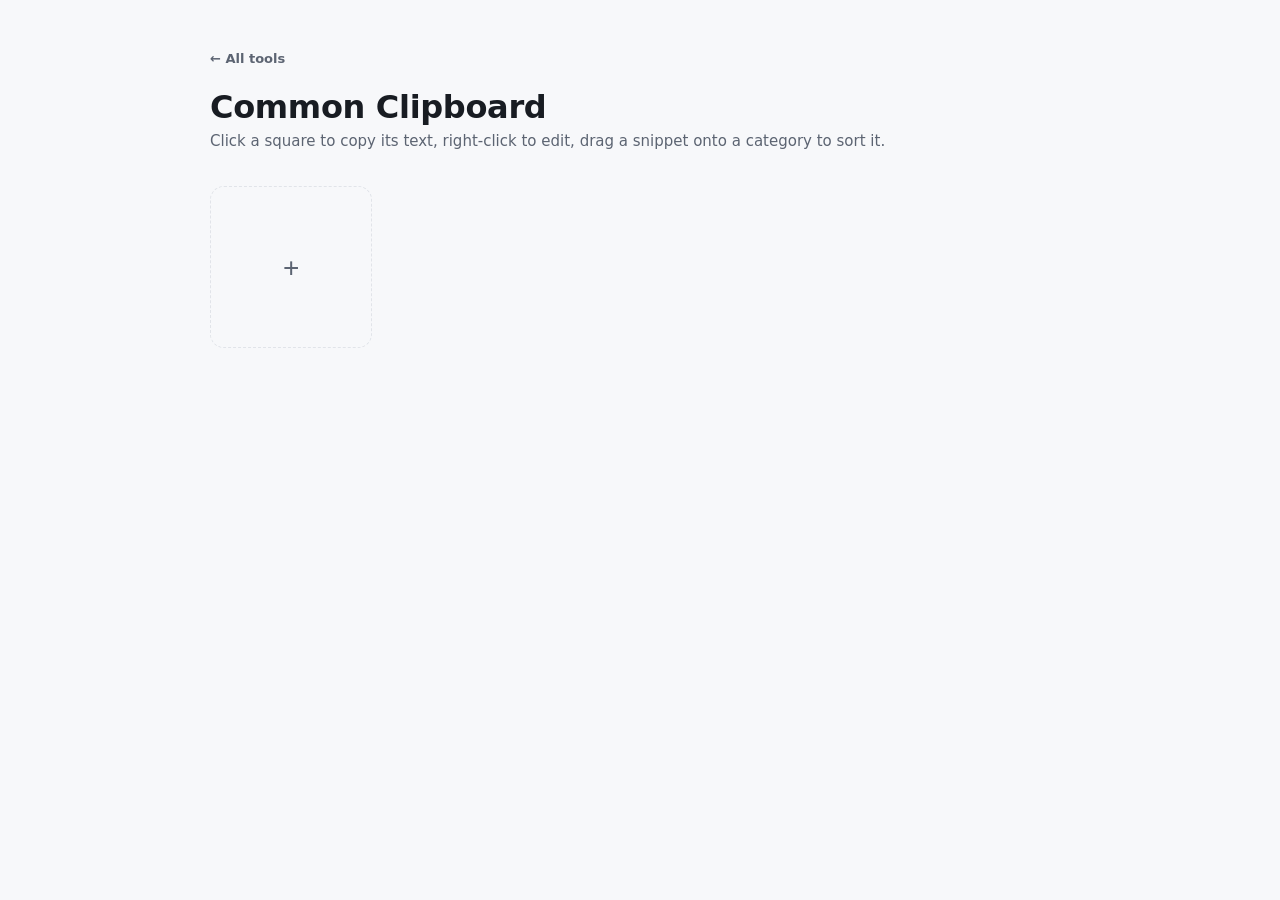
==== tools/common-clipboard/index.html @ 98f81351 "Add Common Clipboard tool with category squares and drag-to-sort A grid of copyable text snippets, p" ====
<!DOCTYPE html>
<html lang="en">
<head>
<meta charset="UTF-8">
<meta name="viewport" content="width=device-width, initial-scale=1.0">
<title>Common Clipboard — Niels' Tools</title>
<link rel="stylesheet" href="../../styles.css">
<link rel="stylesheet" href="clipboard.css">
</head>
<body>
<div class="wrap">
  <a class="back-link" href="../../index.html">&larr; All tools</a>
  <header class="site-header">
    <h1>Common Clipboard</h1>
    <p class="tagline">Click a square to copy its text, right-click to edit, drag a snippet onto a category to sort it.</p>
  </header>

  <div class="clip-board" id="clipBoard"></div>
</div>

<div class="clip-modal-backdrop" id="clipModalBackdrop" hidden>
  <div class="panel clip-modal">
    <div class="row center" id="clipTypeRow">
      <button type="button" class="pill clip-type-pill active" data-clip-type="snippet">Snippet</button>
      <button type="button" class="pill clip-type-pill" data-clip-type="category">Category</button>
    </div>

    <div id="clipSnippetFields">
      <div class="label">Text</div>
      <textarea class="clip-textarea" id="clipTextarea" rows="6" placeholder="Type or paste text…"></textarea>
    </div>

    <div id="clipCategoryFields" hidden>
      <div class="label">Category name</div>
      <input type="text" class="clip-category-input" id="clipCategoryInput" placeholder="e.g. Work" maxlength="40">
      <div class="label" style="margin-top:14px;">Color</div>
      <div class="row" id="clipColorRow"></div>
    </div>

    <div class="row" style="margin-top:14px;">
      <button type="button" class="btn-main" id="clipSaveBtn">Save</button>
      <button type="button" class="btn-ghost" id="clipCancelBtn">Cancel</button>
      <button type="button" class="btn-ghost clip-delete-btn" id="clipDeleteBtn">Delete</button>
    </div>
  </div>
</div>

<script src="clipboard.js"></script>
</body>
</html>
---- styles.css ----
:root{
  --bg:#0f1115;
  --panel:#161920;
  --panel-2:#1e2229;
  --ink:#eef1f6;
  --ink-dim:#8b93a1;
  --line:#282d36;
  --accent:#2dd4bf;
  --accent-ink:#0b1512;
}
@media (prefers-color-scheme: light){
  :root{
    --bg:#f7f8fa;
    --panel:#ffffff;
    --panel-2:#f0f2f5;
    --ink:#181c22;
    --ink-dim:#5c6472;
    --line:#e1e4e9;
    --accent:#0f9d8e;
    --accent-ink:#ffffff;
  }
}
*{box-sizing:border-box;}
html,body{margin:0;padding:0;}
body{
  background:var(--bg);
  color:var(--ink);
  font-family:'Inter',system-ui,-apple-system,sans-serif;
  min-height:100vh;
}
.wrap{
  max-width:900px;
  margin:0 auto;
  padding:48px 20px 80px;
}
a{color:inherit;}

.site-header{
  margin-bottom:36px;
}
.site-header h1{
  font-family:'Space Grotesk',system-ui,sans-serif;
  font-weight:700;
  font-size:32px;
  margin:0 0 6px;
  letter-spacing:-0.01em;
}
.site-header .tagline{
  color:var(--ink-dim);
  font-size:15px;
  margin:0;
}

.back-link{
  display:inline-flex;
  align-items:center;
  gap:6px;
  color:var(--ink-dim);
  text-decoration:none;
  font-size:13px;
  font-weight:600;
  margin-bottom:22px;
}
.back-link:hover{color:var(--ink);}

.tool-grid{
  display:grid;
  grid-template-columns:repeat(auto-fill, minmax(220px, 1fr));
  gap:16px;
}
.tool-card{
  display:flex;
  flex-direction:column;
  gap:8px;
  background:var(--panel);
  border:1px solid var(--line);
  border-radius:14px;
  padding:20px;
  text-decoration:none;
  color:var(--ink);
  transition:border-color .12s ease, transform .12s ease;
}
.tool-card:hover{
  border-color:var(--accent);
  transform:translateY(-2px);
}
.tool-card .tool-name{
  font-family:'Space Grotesk',system-ui,sans-serif;
  font-weight:700;
  font-size:17px;
}
.tool-card .tool-desc{
  color:var(--ink-dim);
  font-size:13px;
  line-height:1.5;
}

.panel{
  background:var(--panel);
  border:1px solid var(--line);
  border-radius:14px;
  padding:20px;
  margin-bottom:16px;
}
.row{
  display:flex;
  align-items:center;
  gap:10px;
  flex-wrap:wrap;
}
.row + .row{margin-top:12px;}
.row.center{justify-content:center;}
.label{
  font-size:11px;
  text-transform:uppercase;
  letter-spacing:0.08em;
  color:var(--ink-dim);
  width:100%;
  margin-bottom:2px;
}
.pill{
  border:1px solid var(--line);
  background:var(--panel-2);
  color:var(--ink);
  border-radius:999px;
  padding:7px 14px;
  font-size:13px;
  font-weight:600;
  cursor:pointer;
  transition:all .12s ease;
  font-family:'Inter',sans-serif;
}
.pill:hover{border-color:var(--accent);}
.pill:focus-visible{outline:2px solid var(--accent); outline-offset:2px;}
.pill.active{
  background:var(--accent);
  color:var(--accent-ink);
  border-color:var(--accent);
}
.btn-main{
  border:none;
  background:var(--accent);
  color:var(--accent-ink);
  border-radius:10px;
  padding:11px 20px;
  font-size:14px;
  font-weight:700;
  cursor:pointer;
  font-family:'Space Grotesk',sans-serif;
}
.btn-main:hover{filter:brightness(1.08);}
.btn-main:focus-visible{outline:2px solid var(--ink); outline-offset:2px;}
.btn-ghost{
  border:1px solid var(--line);
  background:transparent;
  color:var(--ink-dim);
  border-radius:10px;
  padding:10px 16px;
  font-size:13px;
  font-weight:600;
  cursor:pointer;
  font-family:'Inter',sans-serif;
}
.btn-ghost:hover{color:var(--ink); border-color:var(--accent);}

input[type="number"]{
  background:var(--panel-2);
  border:1px solid var(--line);
  color:var(--ink);
  border-radius:999px;
  padding:7px 12px;
  font-size:13px;
  font-family:'Inter',sans-serif;
}
input[type="number"]:focus-visible{outline:2px solid var(--accent);}
input[type="range"]{
  flex:1;
  min-width:120px;
  accent-color:var(--accent);
  cursor:pointer;
}
input[type="range"]:focus-visible{outline:2px solid var(--accent); outline-offset:2px;}
.range-value{
  font-family:'Space Grotesk',sans-serif;
  font-size:13px;
  font-weight:700;
  color:var(--ink);
  min-width:32px;
  text-align:center;
}

.collapsible-panel{padding:4px 20px;}
.collapsible-panel summary{
  list-style:none;
  cursor:pointer;
  padding:14px 0;
  font-family:'Space Grotesk',sans-serif;
  font-weight:700;
  font-size:14px;
  color:var(--ink);
  display:flex;
  align-items:center;
  gap:8px;
}
.collapsible-panel summary::-webkit-details-marker{display:none;}
.collapsible-panel summary::before{
  content:"▸";
  color:var(--accent);
  font-size:12px;
  transition:transform .12s ease;
}
.collapsible-panel[open] summary::before{transform:rotate(90deg);}
.collapsible-body{
  padding:2px 0 18px;
  font-size:14px;
  line-height:1.5;
}
---- tools/common-clipboard/clipboard.css ----
.clip-board{
  display:flex;
  flex-direction:column;
  gap:16px;
}
.clip-grid{
  display:grid;
  grid-template-columns:repeat(auto-fill, minmax(140px, 1fr));
  gap:12px;
}

/* Wraps a category square and its member snippets so the group reads as one
   unit at a glance — a tinted, colored-to-match border rather than a plain
   panel, set inline per-group from the category's own color (see
   hexToRgba() in clipboard.js). Also the drop target for "join this
   category" — bigger and more forgiving than the header square alone. */
.clip-category-group{
  border:1px solid var(--line);
  border-radius:16px;
  padding:12px;
}

/* Shown in the uncategorized zone only when it's otherwise empty but at
   least one category exists — otherwise there'd be nowhere to drop a
   square to pull it back out of a category. */
.clip-empty-hint{
  grid-column:1 / -1;
  border:1px dashed var(--line);
  border-radius:14px;
  padding:20px;
  display:flex;
  align-items:center;
  justify-content:center;
  text-align:center;
  color:var(--ink-dim);
  font-size:12px;
  font-style:italic;
}

.clip-square.dragging{opacity:.4;}
.clip-grid.drag-over,
.clip-category-group.drag-over{
  outline:2px dashed var(--accent);
  outline-offset:4px;
}
.clip-square{
  position:relative;
  aspect-ratio:1;
  display:flex;
  align-items:flex-start;
  background:var(--panel);
  border:1px solid var(--line);
  border-radius:14px;
  padding:12px;
  cursor:pointer;
  text-align:left;
  color:var(--ink);
  font-family:'Inter',sans-serif;
  font-size:13px;
  line-height:1.4;
  overflow:hidden;
  transition:border-color .12s ease, transform .12s ease;
}
.clip-square:hover{border-color:var(--accent); transform:translateY(-2px);}
.clip-square:focus-visible{outline:2px solid var(--accent); outline-offset:2px;}

.clip-square-text{
  overflow:hidden;
  display:-webkit-box;
  -webkit-line-clamp:6;
  -webkit-box-orient:vertical;
  word-break:break-word;
  white-space:pre-wrap;
}

/* Brief "Copied" overlay on click — self-clearing via CSS animation, same
   trick as .practice-flash: remove/reflow/add lets it retrigger on repeat
   clicks instead of getting stuck by the animation's own "forwards" fill. */
.clip-square.copied::after{
  content:"Copied";
  position:absolute;
  inset:0;
  display:flex;
  align-items:center;
  justify-content:center;
  background:var(--accent);
  color:var(--accent-ink);
  font-family:'Space Grotesk',sans-serif;
  font-weight:700;
  font-size:13px;
  border-radius:13px;
  animation:clipCopiedFade 1s ease forwards;
}
@keyframes clipCopiedFade{
  0%{opacity:1;}
  70%{opacity:1;}
  100%{opacity:0;}
}

/* Category squares get their color inline (per-entry, picked from a fixed
   palette — see CATEGORY_COLORS in clipboard.js) rather than the neutral
   panel background; centered/uppercase so they read as a label, not a
   snippet. */
.clip-category{
  align-items:center;
  justify-content:center;
  text-align:center;
}
.clip-category .clip-square-text{
  font-family:'Space Grotesk',sans-serif;
  font-weight:700;
  font-size:14px;
  text-transform:uppercase;
  letter-spacing:0.04em;
  -webkit-line-clamp:3;
}

.clip-add{
  align-items:center;
  justify-content:center;
  background:transparent;
  border:1px dashed var(--line);
  color:var(--ink-dim);
  font-size:28px;
  font-family:'Space Grotesk',sans-serif;
}
.clip-add:hover{border-color:var(--accent); color:var(--accent); transform:translateY(-2px);}

.clip-modal-backdrop{
  position:fixed;
  inset:0;
  background:rgba(0,0,0,0.5);
  display:flex;
  align-items:center;
  justify-content:center;
  padding:20px;
  z-index:1000;
}
.clip-modal-backdrop[hidden]{display:none;}
.clip-modal{
  width:100%;
  max-width:420px;
  margin:0;
}
.clip-textarea{
  width:100%;
  min-height:140px;
  background:var(--panel-2);
  border:1px solid var(--line);
  color:var(--ink);
  border-radius:10px;
  padding:10px 12px;
  font-family:'Inter',sans-serif;
  font-size:14px;
  line-height:1.5;
  resize:vertical;
}
.clip-textarea:focus-visible{outline:2px solid var(--accent);}
.clip-category-input{
  width:100%;
  background:var(--panel-2);
  border:1px solid var(--line);
  color:var(--ink);
  border-radius:10px;
  padding:10px 12px;
  font-family:'Inter',sans-serif;
  font-size:14px;
}
.clip-category-input:focus-visible{outline:2px solid var(--accent);}
.clip-color-swatch{
  width:30px;
  height:30px;
  border-radius:50%;
  border:2px solid transparent;
  padding:0;
  cursor:pointer;
  transition:transform .12s ease, border-color .12s ease;
}
.clip-color-swatch:hover{transform:scale(1.1);}
.clip-color-swatch.active{border-color:var(--ink);}
.clip-color-swatch:focus-visible{outline:2px solid var(--ink); outline-offset:2px;}
.clip-delete-btn{margin-left:auto; color:#e5484d;}
.clip-delete-btn:hover{border-color:#e5484d; color:#e5484d;}
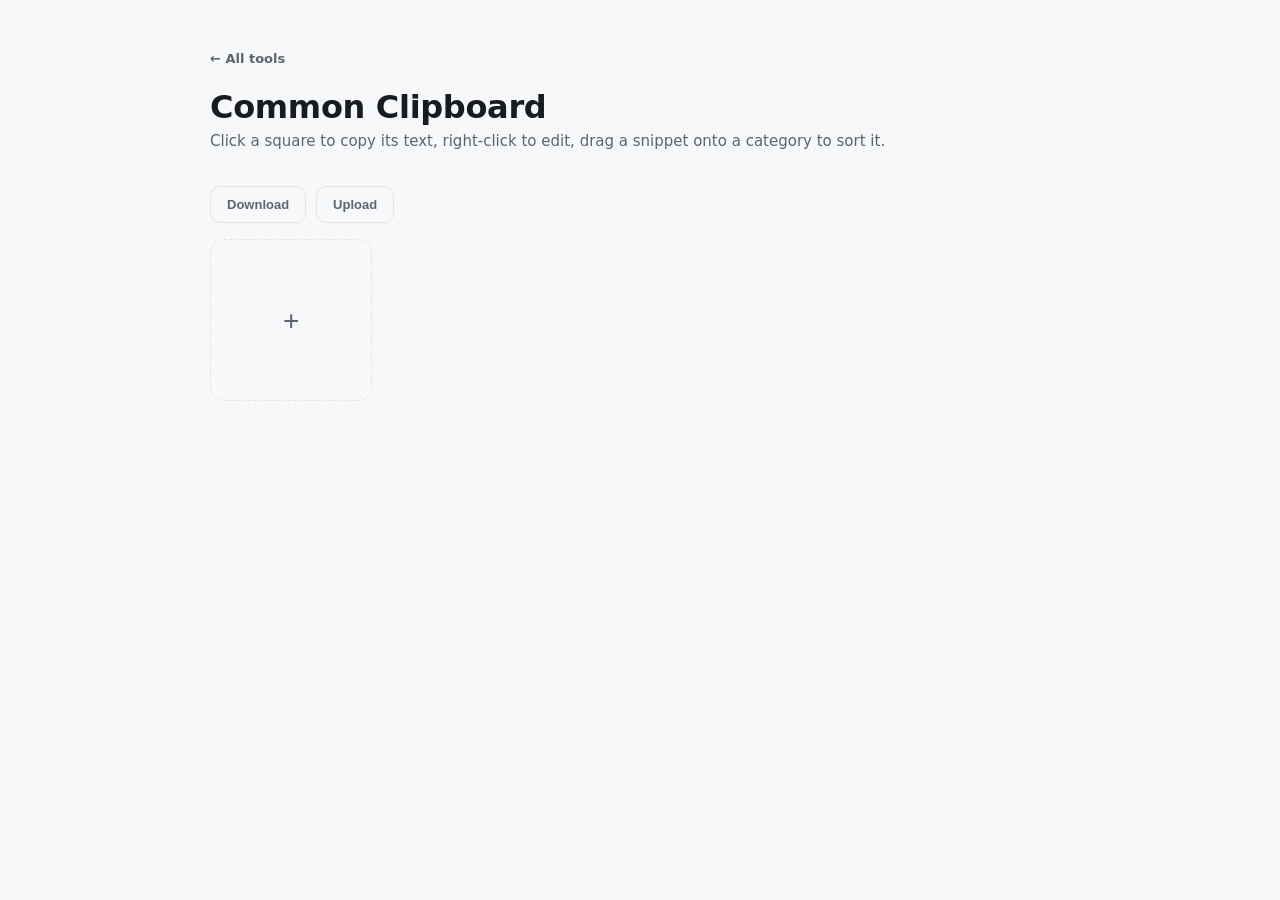
==== commit 31170858: "Add download/upload for Common Clipboard snippets and categories Download exports the whole board (s" ====
--- a/tools/common-clipboard/index.html
+++ b/tools/common-clipboard/index.html
@@ -14,6 +14,12 @@
     <h1>Common Clipboard</h1>
     <p class="tagline">Click a square to copy its text, right-click to edit, drag a snippet onto a category to sort it.</p>
   </header>
+
+  <div class="row" style="margin-bottom:16px;">
+    <button type="button" class="btn-ghost" id="clipExportBtn">Download</button>
+    <button type="button" class="btn-ghost" id="clipImportBtn">Upload</button>
+    <input type="file" id="clipImportInput" accept="application/json,.json" hidden>
+  </div>
 
   <div class="clip-board" id="clipBoard"></div>
 </div>
